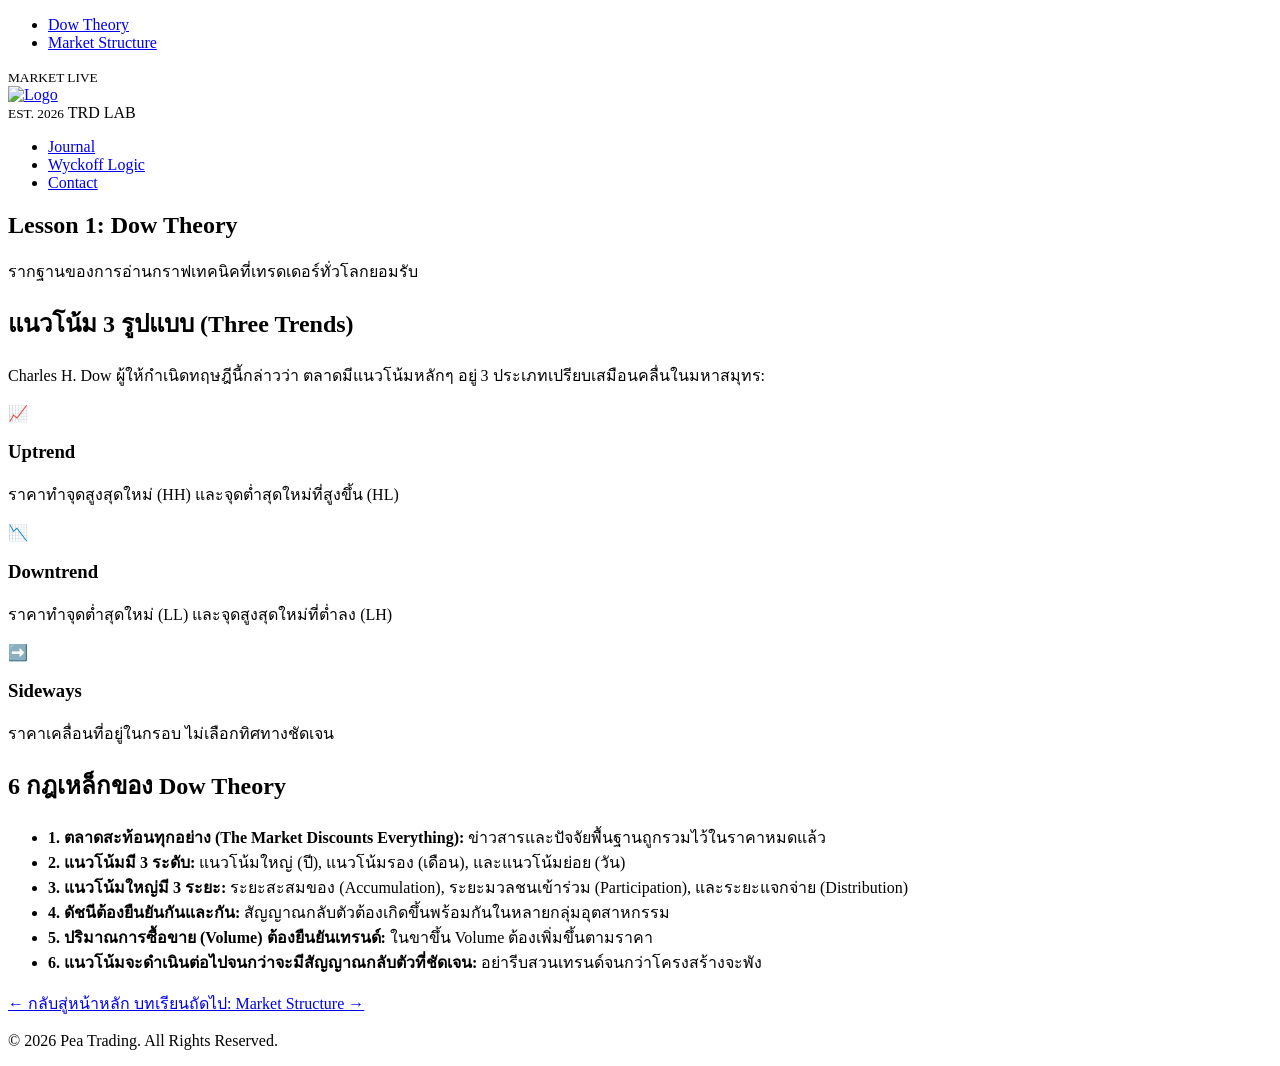
==== dow.html @ 54ee9065 "Add files via upload" ====
<!DOCTYPE html>
<html lang="th">
<head>
    <meta charset="UTF-8">
    <meta name="viewport" content="width=device-width, initial-scale=1.0">
    <title>Dow Theory - Pea Trading</title>
    <link rel="stylesheet" href="css/style.css">
    <link href="https://fonts.googleapis.com/css2?family=Kanit:wght@300;400;700&display=swap" rel="stylesheet">
</head>
<body>
    <nav class="navbar">
        <ul class="nav-links left-menu">
            <li><a href="dow.html">Dow Theory</a></li>
            <li><a href="market.html">Market Structure</a></li>
        </ul>
      <div class="logo-center">
            <div class="logo-side-text left">
                <span class="dot-online" id="market-dot"></span>
                <small id="market-status">MARKET LIVE</small>
            </div>
            <a href="First page.html" class="logo-wrapper">
                <div class="logo-ring"></div>
                <div class="logo-ring-inner"></div>
                <img src="img/pea logo.jpg" alt="Logo" class="main-logo-circular">
            </a>
            <div class="logo-side-text right">
                <small>EST. 2026</small>
                <span class="text-gold">TRD LAB</span>
            </div>
        </div>
       <ul class="nav-links right-menu">
    <li><a href="journal.html">Journal</a></li> 
    <li><a href="wyckoff.html">Wyckoff Logic</a></li>
    <li><a href="First page.html#contact">Contact</a></li>
</ul>
        
    </nav>

    <main class="content-page">
        <section class="lesson-header">
            <div class="container">
                <h1>Lesson 1: <span class="highlight">Dow Theory</span></h1>
                <p>รากฐานของการอ่านกราฟเทคนิคที่เทรดเดอร์ทั่วโลกยอมรับ</p>
            </div>
        </section>

        <section class="lesson-body container">
            <div class="content-card">
                <h2>แนวโน้ม 3 รูปแบบ (Three Trends)</h2>
                <p>Charles H. Dow ผู้ให้กำเนิดทฤษฎีนี้กล่าวว่า ตลาดมีแนวโน้มหลักๆ อยู่ 3 ประเภทเปรียบเสมือนคลื่นในมหาสมุทร:</p>
                
                <div class="trend-grid">
                    <div class="trend-item">
                        <span class="trend-icon">📈</span>
                        <h3>Uptrend</h3>
                        <p>ราคาทำจุดสูงสุดใหม่ (HH) และจุดต่ำสุดใหม่ที่สูงขึ้น (HL)</p>
                    </div>
                    <div class="trend-item">
                        <span class="trend-icon">📉</span>
                        <h3>Downtrend</h3>
                        <p>ราคาทำจุดต่ำสุดใหม่ (LL) และจุดสูงสุดใหม่ที่ต่ำลง (LH)</p>
                    </div>
                    <div class="trend-item">
                        <span class="trend-icon">➡️</span>
                        <h3>Sideways</h3>
                        <p>ราคาเคลื่อนที่อยู่ในกรอบ ไม่เลือกทิศทางชัดเจน</p>
                    </div>
                </div>
            </div>

            

            <div class="content-card shadow-gold">
                <h2>6 กฎเหล็กของ Dow Theory</h2>
                <ul class="dow-rules">
                    <li><strong>1. ตลาดสะท้อนทุกอย่าง (The Market Discounts Everything):</strong> ข่าวสารและปัจจัยพื้นฐานถูกรวมไว้ในราคาหมดแล้ว</li>
                    <li><strong>2. แนวโน้มมี 3 ระดับ:</strong> แนวโน้มใหญ่ (ปี), แนวโน้มรอง (เดือน), และแนวโน้มย่อย (วัน)</li>
                    <li><strong>3. แนวโน้มใหญ่มี 3 ระยะ:</strong> ระยะสะสมของ (Accumulation), ระยะมวลชนเข้าร่วม (Participation), และระยะแจกจ่าย (Distribution)</li>
                    <li><strong>4. ดัชนีต้องยืนยันกันและกัน:</strong> สัญญาณกลับตัวต้องเกิดขึ้นพร้อมกันในหลายกลุ่มอุตสาหกรรม</li>
                    <li><strong>5. ปริมาณการซื้อขาย (Volume) ต้องยืนยันเทรนด์:</strong> ในขาขึ้น Volume ต้องเพิ่มขึ้นตามราคา</li>
                    <li><strong>6. แนวโน้มจะดำเนินต่อไปจนกว่าจะมีสัญญาณกลับตัวที่ชัดเจน:</strong> อย่ารีบสวนเทรนด์จนกว่าโครงสร้างจะพัง</li>
                </ul>
            </div>
            </div> </section> <section class="navigation-footer container">
            <div class="nav-button-wrapper">
                <a href="index.html" class="btn-back-home">
                    <span class="arrow">←</span> กลับสู่หน้าหลัก
                </a>
                <a href="market.html" class="btn-next-lesson">
                    บทเรียนถัดไป: Market Structure <span class="arrow">→</span>
                </a>
            </div>
        </section>

    </main> <footer class="footer-simple">
        <p>&copy; 2026 Pea Trading. All Rights Reserved.</p>
    </footer>
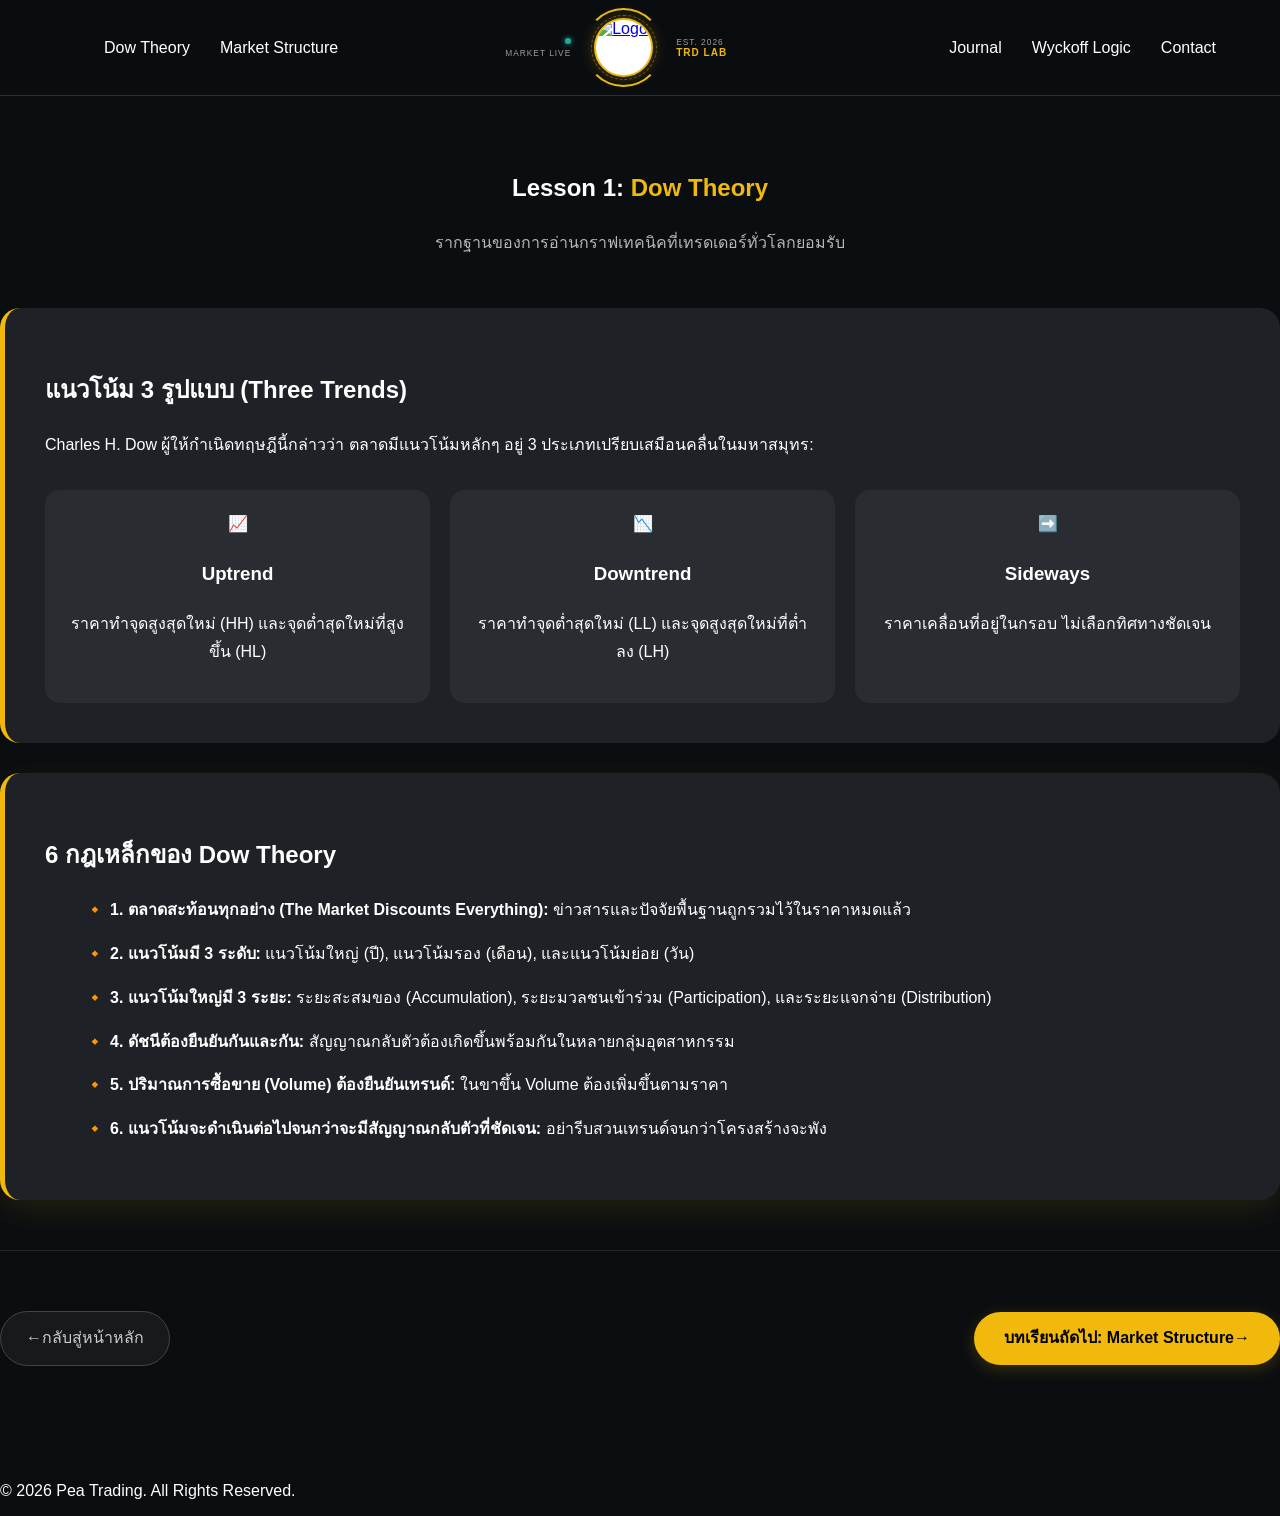
==== commit a77a8c85: "Fix stylesheet link in dow.html" ====
--- a/dow.html
+++ b/dow.html
@@ -5,7 +5,7 @@
     <meta name="viewport" content="width=device-width, initial-scale=1.0">
     <title>Dow Theory - Pea Trading</title>
     <link rel="stylesheet" href="css/style.css">
-    <link href="https://fonts.googleapis.com/css2?family=Kanit:wght@300;400;700&display=swap" rel="stylesheet">
+    <link rel="stylesheet" href="style.css">
 </head>
 <body>
     <nav class="navbar">
@@ -94,4 +94,4 @@
 
     </main> <footer class="footer-simple">
         <p>&copy; 2026 Pea Trading. All Rights Reserved.</p>
-    </footer>+    </footer>
--- a/style.css
+++ b/style.css
@@ -0,0 +1,943 @@
+/* =========================================
+   1. GLOBAL SETTINGS & VARIABLES
+   (ตั้งค่าตัวแปรสีพื้นฐานที่ใช้ทั้งเว็บ)
+   ========================================= */
+:root {
+    --primary-color: #f0b90b; /* สีเหลืองทองหลัก */
+    --bg-dark: #0b0e11;      /* สีพื้นหลังมืด */
+    --card-bg: #1e2126;      /* สีพื้นหลังการ์ดหรือกล่องเนื้อหา */
+}
+
+body {
+    margin: 0;
+    padding: 0;
+    font-family: 'Kanit', sans-serif;
+    background-color: var(--bg-dark);
+    color: white;
+}
+
+/* =========================================
+   2. NAVBAR (แถบเมนูด้านบน)
+   ========================================= */
+.navbar {
+    display: flex;
+    justify-content: space-between;
+    align-items: center;
+    padding: 10px 5%;
+    background: rgba(11, 14, 17, 0.8);
+    backdrop-filter: blur(12px); /* เอฟเฟกต์กระจกฝ้า */
+    border-bottom: 1px solid rgba(240, 185, 11, 0.2);
+    position: sticky;
+    top: 0;
+    z-index: 1000;
+}
+
+.nav-links {
+    list-style: none;
+    display: flex;
+    gap: 30px;
+}
+
+.nav-links a {
+    color: white;
+    text-decoration: none;
+    font-size: 16px;
+    transition: 0.3s;
+    position: relative;
+}
+
+.nav-links a:hover { color: var(--primary-color); }
+
+/* เส้นใต้วิ่งเวลา Hover ที่เมนู */
+.nav-links a::after {
+    content: '';
+    position: absolute;
+    width: 0; height: 2px;
+    bottom: -5px; left: 0;
+    background: var(--primary-color);
+    transition: 0.3s;
+}
+
+.nav-links a:hover::after { width: 100%; }
+
+/* โลโก้วงกลม Pea Trading */
+.main-logo-circular {
+    width: 65px;
+    height: 65px;
+    border-radius: 50%;
+    object-fit: cover;
+    border: 2px solid var(--primary-color);
+    transition: 0.5s;
+    background: white;
+}
+
+.main-logo-circular:hover {
+    transform: rotate(360deg) scale(1.1); /* หมุนและขยายเวลาเอาเมาส์ชี้ */
+    box-shadow: 0 0 20px rgba(240, 185, 11, 0.5);
+}
+/* คลุมส่วนโลโก้ทั้งหมด */
+.logo-wrapper {
+    position: relative;
+    display: flex;
+    justify-content: center;
+    align-items: center;
+    width: 85px;
+    height: 85px;
+}
+
+/* วงแหวนชั้นนอกที่หมุนรอบๆ */
+.logo-ring {
+    position: absolute;
+    width: 100%;
+    height: 100%;
+    border-radius: 50%;
+    border: 2px solid transparent;
+    border-top: 2px solid var(--primary-color);
+    border-bottom: 2px solid var(--primary-color);
+    animation: rotateRing 4s linear infinite; /* หมุนตลอดเวลา */
+}
+
+/* วงแหวนชั้นในที่เต้นเป็นจังหวะ */
+.logo-ring-inner {
+    position: absolute;
+    width: 75px;
+    height: 75px;
+    border-radius: 50%;
+    border: 1px dashed rgba(240, 185, 11, 0.5);
+    animation: pulseRing 2s ease-in-out infinite;
+}
+
+/* ปรับแต่งรูปโลโก้หลัก */
+.main-logo-circular {
+    width: 65px;
+    height: 65px;
+    border-radius: 50%;
+    object-fit: cover;
+    z-index: 2;
+    border: 2px solid var(--primary-color);
+    transition: 0.5s;
+    background: white;
+    box-shadow: 0 0 15px rgba(240, 185, 11, 0.3);
+}
+
+/* แอนิเมชันหมุน */
+@keyframes rotateRing {
+    0% { transform: rotate(0deg); }
+    100% { transform: rotate(360deg); }
+}
+
+/* แอนิเมชันเต้นเป็นจังหวะ */
+@keyframes pulseRing {
+    0%, 100% { transform: scale(1); opacity: 0.8; }
+    50% { transform: scale(1.1); opacity: 0.3; }
+}
+
+/* เมื่อเอาเมาส์ชี้ ให้ทุกอย่างเรืองแสงแรงขึ้น */
+.logo-wrapper:hover .main-logo-circular {
+    box-shadow: 0 0 30px rgba(240, 185, 11, 0.8);
+    transform: scale(1.05);
+}
+/* จัดการ Layout ส่วนกลางของ Navbar */
+.logo-center {
+    display: flex;
+    align-items: center;
+    gap: 15px; /* ระยะห่างระหว่างข้อความกับโลโก้ */
+}
+
+/* ข้อความขนาดเล็กข้างโลโก้ */
+.logo-side-text {
+    display: flex;
+    flex-direction: column;
+    justify-content: center;
+    font-size: 10px;
+    letter-spacing: 1px;
+    color: rgba(255, 255, 255, 0.6);
+    text-transform: uppercase;
+    min-width: 70px;
+}
+
+.logo-side-text.left { text-align: right; align-items: flex-end; }
+.logo-side-text.right { text-align: left; align-items: flex-start; }
+.text-gold { color: var(--primary-color); font-weight: bold; }
+
+/* จุดไฟกะพริบสถานะ Live */
+.dot-online {
+    width: 6px; height: 6px;
+    background-color: #26a69a;
+    border-radius: 50%;
+    margin-bottom: 4px;
+    box-shadow: 0 0 5px #26a69a;
+    animation: blink 1.5s infinite;
+}
+
+@keyframes blink {
+    0% { opacity: 1; }
+    50% { opacity: 0.3; }
+    100% { opacity: 1; }
+}
+
+/* ส่วนแสดงผลโลโก้และวงแหวน */
+.logo-wrapper {
+    position: relative;
+    display: flex;
+    justify-content: center;
+    align-items: center;
+    width: 75px;
+    height: 75px;
+}
+
+.logo-ring {
+    position: absolute;
+    width: 100%; height: 100%;
+    border-radius: 50%;
+    border: 2px solid transparent;
+    border-top: 2px solid var(--primary-color);
+    border-bottom: 2px solid var(--primary-color);
+    animation: rotateRing 4s linear infinite;
+}
+
+.logo-ring-inner {
+    position: absolute;
+    width: 85%; height: 85%;
+    border-radius: 50%;
+    border: 1px dashed rgba(240, 185, 11, 0.4);
+    animation: pulseRing 2s ease-in-out infinite;
+}
+
+.main-logo-circular {
+    width: 55px; /* ปรับขนาดลงเล็กน้อยเพื่อให้สมดุลกับข้อความข้างๆ */
+    height: 55px;
+    border-radius: 50%;
+    object-fit: cover;
+    z-index: 2;
+    border: 2px solid var(--primary-color);
+    background: white;
+}
+
+/* แอนิเมชันสำหรับวงแหวน */
+@keyframes rotateRing {
+    from { transform: rotate(0deg); }
+    to { transform: rotate(360deg); }
+}
+
+@keyframes pulseRing {
+    0%, 100% { transform: scale(1); opacity: 0.8; }
+    50% { transform: scale(1.1); opacity: 0.3; }
+}
+/* =========================================
+   3. HERO SECTION (ส่วนหัวหน้าแรก)
+   ========================================= */
+.hero {
+    height: 40vh;
+    display: flex;
+    align-items: center;
+    justify-content: center;
+    text-align: center;
+    position: relative;
+    overflow: hidden;
+}
+
+.highlight { color: var(--primary-color); }
+
+/* แสงฟุ้งวงกลมพื้นหลัง Hero */
+.glow-circle {
+    position: absolute;
+    width: 400px; height: 400px;
+    background: radial-gradient(circle, rgba(240, 185, 11, 0.1) 0%, transparent 70%);
+    filter: blur(60px);
+    z-index: -1;
+}
+
+/* =========================================
+   4. QUICK NAV CARDS (การ์ดเลือกบทเรียนหน้าแรก)
+   ========================================= */
+.quick-nav-grid {
+    display: grid;
+    grid-template-columns: repeat(auto-fit, minmax(280px, 1fr));
+    gap: 25px;
+    padding: 40px 0;
+}
+
+.nav-card {
+    background: var(--card-bg);
+    padding: 30px;
+    border-radius: 20px;
+    text-decoration: none;
+    color: white;
+    border: 1px solid #333;
+    transition: all 0.4s cubic-bezier(0.175, 0.885, 0.32, 1.275);
+}
+
+.nav-card:hover {
+    transform: translateY(-12px); /* ยกตัวขึ้น */
+    border-color: var(--primary-color);
+    box-shadow: 0 15px 35px rgba(0, 0, 0, 0.5);
+}
+
+/* ไอคอนตัวเลขภายในการ์ด */
+.nav-card-icon {
+    width: 45px; height: 45px;
+    background: var(--primary-color);
+    color: black;
+    border-radius: 12px;
+    display: flex;
+    align-items: center; justify-content: center;
+    font-weight: bold; font-size: 20px;
+    margin-bottom: 20px;
+}
+
+/* แถบราคาวิ่ง Ticker */
+.ticker-container {
+    border-top: 1px solid #333;
+    border-bottom: 1px solid #333;
+}
+
+/* =========================================
+   5. CONTACT SECTION (ส่วนติดต่อสอบถาม)
+   ========================================= */
+.contact-section {
+    padding: 80px 0;
+    background: linear-gradient(180deg, var(--bg-dark) 0%, #16191e 100%);
+}
+
+.contact-grid {
+    display: grid;
+    grid-template-columns: 1fr 1fr;
+    gap: 50px;
+    align-items: start;
+    margin-top: 30px;
+}
+
+.contact-info h3 {
+    font-size: 28px;
+    margin-bottom: 20px;
+    color: var(--primary-color);
+}
+
+.contact-list {
+    list-style: none;
+    padding: 0;
+    margin-top: 25px;
+}
+
+.contact-list li {
+    margin-bottom: 15px;
+    font-size: 18px;
+    display: flex;
+    align-items: center;
+}
+
+.contact-icon {
+    margin-right: 15px;
+    font-size: 22px;
+}
+
+/* ฟอร์มส่งข้อความ */
+.contact-form {
+    background: rgba(255, 255, 255, 0.03);
+    padding: 35px;
+    border-radius: 20px;
+    border: 1px solid rgba(255, 255, 255, 0.1);
+    backdrop-filter: blur(10px);
+}
+
+.form-group {
+    margin-bottom: 20px;
+}
+
+.contact-form input, .contact-form textarea {
+    width: 100%;
+    padding: 15px;
+    background: rgba(0, 0, 0, 0.3);
+    border: 1px solid #444;
+    border-radius: 10px;
+    color: white;
+    font-family: 'Kanit', sans-serif;
+    outline: none;
+    transition: 0.3s;
+}
+
+.contact-form input:focus, .contact-form textarea:focus {
+    border-color: var(--primary-color);
+    box-shadow: 0 0 10px rgba(240, 185, 11, 0.2);
+}
+
+/* ปุ่มกดส่งฟอร์ม */
+.btn-submit {
+    width: 100%;
+    padding: 15px;
+    background: var(--primary-color);
+    border: none;
+    border-radius: 10px;
+    color: black;
+    font-weight: bold;
+    font-size: 16px;
+    cursor: pointer;
+    transition: 0.3s;
+}
+
+.btn-submit:hover {
+    background: white;
+    transform: scale(1.02);
+}
+
+/* การแสดงผลบนมือถือ */
+@media (max-width: 768px) {
+    .contact-grid { grid-template-columns: 1fr; }
+}
+
+/* =========================================
+   6. LESSON CONTENT (หน้าเนื้อหาบทเรียนทั่วไป)
+   ========================================= */
+.content-page {
+    padding-top: 50px;
+    line-height: 1.8;
+}
+
+.lesson-header {
+    text-align: center;
+    margin-bottom: 50px;
+}
+
+/* กล่องเนื้อหาบทเรียน */
+.content-card {
+    background: #1e2126;
+    padding: 40px;
+    border-radius: 20px;
+    margin-bottom: 30px;
+    border-left: 5px solid var(--primary-color); /* เส้นขอบหนาสีทองด้านซ้าย */
+}
+
+.trend-grid {
+    display: grid;
+    grid-template-columns: repeat(auto-fit, minmax(200px, 1fr));
+    gap: 20px;
+    margin-top: 30px;
+}
+
+.trend-item {
+    background: rgba(255,255,255,0.05);
+    padding: 20px;
+    border-radius: 15px;
+    text-align: center;
+}
+
+/* รายการข้อกำหนด Dow Theory */
+.dow-rules li {
+    margin-bottom: 15px;
+    list-style-type: none;
+    position: relative;
+    padding-left: 25px;
+}
+
+.dow-rules li::before {
+    content: "🔸";
+    position: absolute;
+    left: 0;
+}
+
+.shadow-gold {
+    box-shadow: 0 10px 30px rgba(240, 185, 11, 0.1);
+}
+
+/* =========================================
+   7. NAVIGATION FOOTER (ปุ่มเปลี่ยนบทเรียนท้ายหน้า)
+   ========================================= */
+.navigation-footer {
+    padding: 60px 0 100px 0;
+    border-top: 1px solid rgba(255, 255, 255, 0.1);
+    margin-top: 50px;
+}
+
+.nav-button-wrapper {
+    display: flex;
+    justify-content: space-between;
+    align-items: center;
+    gap: 20px;
+}
+
+/* ปุ่มย้อนกลับ */
+.btn-back-home {
+    display: flex;
+    align-items: center;
+    padding: 12px 25px;
+    background: rgba(255, 255, 255, 0.05);
+    border: 1px solid #444;
+    color: #ccc;
+    text-decoration: none;
+    border-radius: 50px;
+    transition: 0.3s;
+}
+
+.btn-back-home:hover {
+    background: rgba(255, 255, 255, 0.1);
+    color: #fff;
+}
+
+/* ปุ่มบทเรียนถัดไป */
+.btn-next-lesson {
+    display: flex;
+    align-items: center;
+    padding: 12px 30px;
+    background: #f0b90b;
+    color: #000;
+    text-decoration: none;
+    border-radius: 50px;
+    font-weight: bold;
+    transition: 0.3s;
+    box-shadow: 0 4px 15px rgba(240, 185, 11, 0.2);
+}
+
+.btn-next-lesson:hover {
+    background: #fff;
+    transform: translateY(-3px);
+}
+
+/* =========================================
+   8. MARKET STRUCTURE (บทเรียน BOS / CHoCH)
+   ========================================= */
+.structure-list {
+    margin-top: 15px;
+    padding-left: 20px;
+}
+
+.structure-list li {
+    margin-bottom: 10px;
+    list-style: none;
+    position: relative;
+}
+
+.structure-list li::before {
+    content: "⚡";
+    position: absolute;
+    left: -25px;
+}
+
+/* =========================================
+   9. WYCKOFF THEORY (บทเรียนวัฏจักรตลาด)
+   ========================================= */
+.wyckoff-laws {
+    display: flex;
+    flex-direction: column;
+    gap: 15px;
+    margin-top: 20px;
+}
+
+.law-item {
+    background: rgba(240, 185, 11, 0.1);
+    padding: 15px;
+    border-radius: 10px;
+    border-left: 3px solid var(--primary-color);
+}
+
+.cycle-grid {
+    display: grid;
+    grid-template-columns: repeat(auto-fit, minmax(140px, 1fr));
+    gap: 15px;
+    margin-top: 25px;
+}
+
+.cycle-box {
+    padding: 20px;
+    border-radius: 12px;
+    text-align: center;
+    border: 1px solid #444;
+}
+
+/* สีขอบเน้นแต่ละระยะของตลาด */
+.cycle-box.acc { border-bottom: 4px solid #26a69a; }      /* Accumulation */
+.cycle-box.markup { border-left: 4px solid #26a69a; }    /* Mark Up */
+.cycle-box.dist { border-top: 4px solid #ef5350; }       /* Distribution */
+.cycle-box.markdown { border-right: 4px solid #ef5350; } /* Mark Down */
+
+.cycle-box h3 {
+    font-size: 16px;
+    margin-bottom: 10px;
+    color: var(--primary-color);
+}
+/* คลาสเริ่มต้นสำหรับ JS Scroll Reveal */
+.reveal-hidden {
+    opacity: 0;
+    transform: translateY(30px);
+    transition: all 0.8s ease-out;
+}
+
+/* คลาสที่จะถูกเติมโดย JS เมื่อเลื่อนมาถึง */
+.is-visible {
+    opacity: 1;
+    transform: translateY(0);
+}
+.dot-online {
+    width: 6px;
+    height: 6px;
+    /* ลบ background-color เดิมออก */
+    border-radius: 50%;
+    margin-bottom: 4px;
+    animation: blink 1.5s infinite;
+    transition: 0.3s; /* เพิ่มเพื่อให้ตอนเปลี่ยนสีดูนุ่มนวล */
+}
+/* =========================================
+   NEW TRADING JOURNAL DASHBOARD STYLES
+   (อัปเกรดความสวยงามให้ดูพรีเมียม)
+   ========================================= */
+
+/* 1. ส่วนหัวหน้าเว็บ (Lesson Header) */
+.lesson-header p {
+    color: rgba(255, 255, 255, 0.7);
+    max-width: 600px;
+    margin: 10px auto 0;
+}
+
+/* 2. การ์ดสรุปสถิติ (Stats Overview) */
+.stats-grid {
+    display: grid;
+    grid-template-columns: repeat(auto-fit, minmax(220px, 1fr)); /* ปรับขนาดให้ใหญ่ขึ้น */
+    gap: 25px;
+    margin-bottom: 50px;
+}
+
+.stat-card {
+    background: linear-gradient(145deg, #1e2126, #16191e); /* ใส่ Gradient อ่อนๆ */
+    padding: 30px;
+    border-radius: 20px;
+    text-align: center;
+    border: 1px solid rgba(255, 255, 255, 0.03);
+    position: relative;
+    overflow: hidden;
+    transition: 0.4s cubic-bezier(0.175, 0.885, 0.32, 1.275);
+    box-shadow: 0 10px 30px rgba(0, 0, 0, 0.3);
+}
+
+/* เอฟเฟกต์แสงฟุ้งหลังการ์ดเวลามีวินัย */
+.stat-card:hover {
+    transform: translateY(-8px);
+    border-color: rgba(240, 185, 11, 0.2);
+    box-shadow: 0 15px 40px rgba(240, 185, 11, 0.1);
+}
+
+.stat-card small {
+    display: block;
+    font-size: 12px;
+    text-transform: uppercase;
+    letter-spacing: 2px;
+    color: rgba(255, 255, 255, 0.5);
+    margin-bottom: 10px;
+}
+
+.stat-card h3 {
+    font-size: 36px;
+    font-weight: 700;
+    margin: 0;
+}
+
+/* กำหนดสีเฉพาะสำหรับการ์ดแต่ละประเภท */
+.stat-total h3 { color: white; }
+.stat-winrate h3 { color: #26a69a; text-shadow: 0 0 15px rgba(38, 166, 154, 0.5); }
+.stat-profit h3 { color: #f0b90b; text-shadow: 0 0 15px rgba(240, 185, 11, 0.5); }
+
+/* เพิ่มไอคอนพื้นหลังจางๆ ให้การ์ดดูมีอะไร (Optional: ใช้ Emoji แทน) */
+.stat-card::after {
+    content: "📊"; /* เปลี่ยนเป็นไอคอนที่ชอบได้ เช่น 🏆, 💰 */
+    position: absolute;
+    font-size: 80px;
+    bottom: -20px;
+    right: -10px;
+    opacity: 0.03;
+    transform: rotate(-15deg);
+}
+
+/* 3. ส่วนฟอร์มกรอกข้อมูล (Add New Trade) */
+.add-trade-section {
+    margin-bottom: 40px;
+}
+
+/* ตกแต่ง content-card ของฟอร์มให้เด่นขึ้น */
+.add-trade-section .content-card {
+    background: #16191e;
+    border: 1px solid rgba(240, 185, 11, 0.1);
+    box-shadow: 0 10px 30px rgba(0, 0, 0, 0.4);
+}
+
+.journal-form-grid {
+    display: grid;
+    grid-template-columns: repeat(auto-fit, minmax(180px, 1fr));
+    gap: 15px;
+    margin-top: 25px;
+}
+
+.journal-form-grid input, 
+.journal-form-grid select {
+    padding: 14px;
+    background: rgba(0, 0, 0, 0.4);
+    border: 1px solid #333;
+    border-radius: 10px;
+    color: white;
+    font-family: 'Kanit', sans-serif;
+    font-size: 14px;
+    transition: 0.3s;
+}
+
+.journal-form-grid input:focus, 
+.journal-form-grid select:focus {
+    border-color: var(--primary-color);
+    box-shadow: 0 0 10px rgba(240, 185, 11, 0.2);
+    outline: none;
+}
+
+/* ปรับปุ่ม submit ให้พรีเมียม */
+.journal-form-grid .btn-submit {
+    background: var(--primary-color);
+    color: black;
+    font-weight: bold;
+    border: none;
+    border-radius: 10px;
+    cursor: pointer;
+    transition: 0.3s;
+    grid-column: span 1;
+    font-size: 14px;
+    text-transform: uppercase;
+    letter-spacing: 1px;
+}
+
+.journal-form-grid .btn-submit:hover {
+    background: white;
+    transform: scale(1.03);
+    box-shadow: 0 5px 15px rgba(255, 255, 255, 0.2);
+}
+
+/* 4. ส่วนตารางบันทึกการเทรด (Journal Table) */
+.table-wrapper {
+    overflow-x: auto;
+    background: #16191e;
+    border-radius: 20px;
+    border: 1px solid rgba(255, 255, 255, 0.03);
+    box-shadow: 0 15px 40px rgba(0, 0, 0, 0.5);
+    position: relative;
+}
+
+/* แสงเรืองอ่อนๆ รอบตาราง */
+.table-wrapper::before {
+    content: '';
+    position: absolute;
+    top: 0; left: 0; width: 100%; height: 100%;
+    border-radius: 20px;
+    box-shadow: inset 0 0 20px rgba(240, 185, 11, 0.05);
+    pointer-events: none;
+}
+
+.journal-table {
+    width: 100%;
+    border-collapse: collapse;
+    text-align: left;
+    font-size: 14px;
+}
+
+.journal-table th, .journal-table td {
+    padding: 18px 25px; /* เพิ่ม padding ให้ดูโปร่งขึ้น */
+    border-bottom: 1px solid rgba(255, 255, 255, 0.03);
+}
+
+/* หัวตาราง (Table Header) */
+.journal-table th {
+    background: rgba(255, 255, 255, 0.02);
+    color: var(--primary-color);
+    font-weight: bold;
+    text-transform: uppercase;
+    letter-spacing: 1.5px;
+    font-size: 12px;
+}
+
+/* ตกแต่งแถว (Table Row) เวลา Hover */
+.journal-table tbody tr {
+    transition: 0.3s;
+}
+
+.journal-table tbody tr:hover {
+    background: rgba(255, 255, 255, 0.02);
+}
+
+/* สีข้อความ Side */
+.text-buy { color: #26a69a; font-weight: bold; }
+.text-sell { color: #ef5350; font-weight: bold; }
+
+/* แถบสีสถานะ (Status Pill) ให้ดูโค้งมนนุ่มนวล */
+.res-win { 
+    background: rgba(38, 166, 154, 0.15); 
+    color: #26a69a; 
+    padding: 5px 15px; 
+    border-radius: 50px; 
+    font-size: 11px; 
+    font-weight: bold;
+    text-transform: uppercase;
+    border: 1px solid rgba(38, 166, 154, 0.3);
+}
+
+.res-loss { 
+    background: rgba(239, 83, 80, 0.15); 
+    color: #ef5350; 
+    padding: 5px 15px; 
+    border-radius: 50px; 
+    font-size: 11px; 
+    font-weight: bold;
+    text-transform: uppercase;
+    border: 1px solid rgba(239, 83, 80, 0.3);
+}/* =========================================
+   TRADING JOURNAL - NEW DESIGN 2026
+   ========================================= */
+
+.form-title {
+    color: var(--primary-color);
+    margin-bottom: 20px;
+    font-size: 1.5rem;
+}
+
+/* ปรับโครงสร้างฟอร์มให้กรอกง่าย */
+.journal-form-grid {
+    display: grid;
+    grid-template-columns: repeat(auto-fit, minmax(200px, 1fr));
+    gap: 20px;
+}
+
+.input-group {
+    display: flex;
+    flex-direction: column;
+    gap: 8px;
+}
+
+.input-group label {
+    font-size: 0.85rem;
+    color: rgba(255,255,255,0.6);
+    font-weight: 300;
+}
+
+.input-group.full-width {
+    grid-column: 1 / -1; /* ให้ช่องยาวเต็มแถว */
+}
+
+/* ตกแต่ง Input & Select */
+.journal-form-grid input, 
+.journal-form-grid select, 
+.journal-form-grid textarea {
+    padding: 12px;
+    background: rgba(0,0,0,0.4);
+    border: 1px solid #333;
+    border-radius: 10px;
+    color: white;
+    font-family: 'Kanit', sans-serif;
+    transition: 0.3s;
+}
+
+.journal-form-grid input:focus {
+    border-color: var(--primary-color);
+    background: rgba(240, 185, 11, 0.05);
+}
+
+/* ปุ่มบันทึกแบบพรีเมียม */
+.btn-submit-journal {
+    grid-column: 1 / -1;
+    padding: 15px;
+    background: var(--primary-color);
+    color: black;
+    border: none;
+    border-radius: 10px;
+    font-weight: bold;
+    cursor: pointer;
+    font-size: 1rem;
+    transition: 0.3s;
+    margin-top: 10px;
+}
+
+.btn-submit-journal:hover {
+    background: white;
+    transform: translateY(-3px);
+    box-shadow: 0 5px 20px rgba(240, 185, 11, 0.4);
+}
+
+/* ตกแต่งตาราง */
+.table-container {
+    background: var(--card-bg);
+    border-radius: 20px;
+    padding: 10px;
+    margin-top: 40px;
+    border: 1px solid rgba(255,255,255,0.05);
+    overflow-x: auto;
+}
+
+.journal-table {
+    width: 100%;
+    border-collapse: collapse;
+    min-width: 900px;
+}
+
+.journal-table th {
+    text-align: left;
+    padding: 15px;
+    color: var(--primary-color);
+    border-bottom: 2px solid #333;
+    font-size: 0.9rem;
+}
+
+.journal-table td {
+    padding: 15px;
+    border-bottom: 1px solid rgba(255,255,255,0.05);
+    font-size: 0.9rem;
+}
+
+/* ตกแต่งรูปภาพในตาราง (Thumbnail) */
+.trade-thumb {
+    width: 80px;
+    height: 50px;
+    object-fit: cover;
+    border-radius: 5px;
+    border: 1px solid #444;
+    cursor: pointer;
+    transition: 0.3s;
+}
+
+.trade-thumb:hover {
+    transform: scale(1.5);
+    z-index: 10;
+    box-shadow: 0 0 15px rgba(0,0,0,0.5);
+}
+
+/* สีสถานะ */
+.res-win { color: #26a69a; font-weight: bold; }
+.res-loss { color: #ef5350; font-weight: bold; }
+/* ตกแต่งแถวที่เพิ่มใหม่ให้มีการ Highlight */
+#journal-body tr {
+    animation: fadeInRow 0.5s ease-in-out;
+}
+
+@keyframes fadeInRow {
+    from { opacity: 0; transform: translateY(-10px); }
+    to { opacity: 1; transform: translateY(0); }
+}
+
+/* ปรับแต่ง Thumbnail รูปภาพ */
+.trade-thumb:hover {
+    transform: scale(1.1);
+    transition: 0.2s;
+    border: 1px solid var(--primary-color);
+}
+/* ปุ่มลบบันทึก */
+.btn-delete {
+    background: transparent;
+    border: 1px solid rgba(239, 83, 80, 0.3);
+    color: #ef5350;
+    padding: 5px 8px;
+    border-radius: 5px;
+    cursor: pointer;
+    transition: 0.3s;
+    font-size: 14px;
+}
+
+.btn-delete:hover {
+    background: rgba(239, 83, 80, 0.1);
+    border-color: #ef5350;
+    transform: scale(1.1);
+}
+
+/* ปรับแต่งหัวตารางเพิ่มช่อง Action */
+.journal-table th:last-child {
+    text-align: center;
+}
